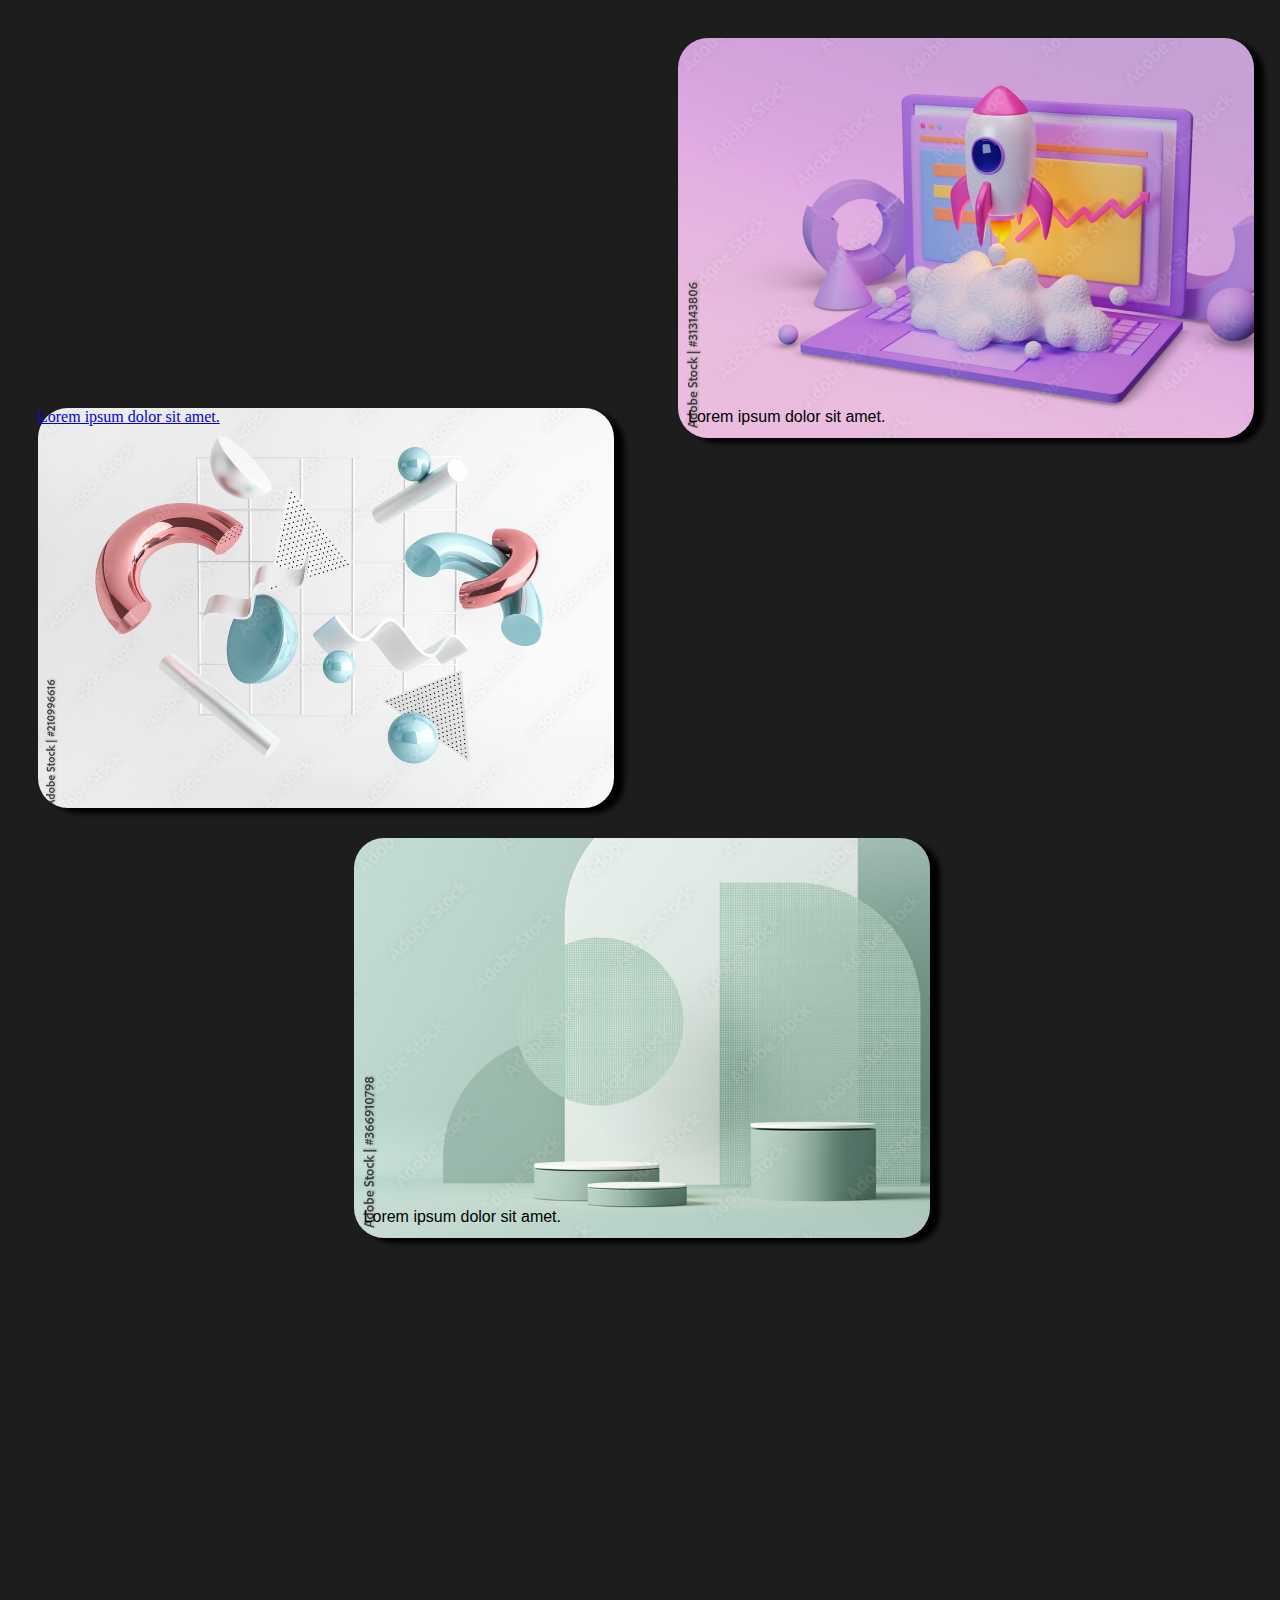
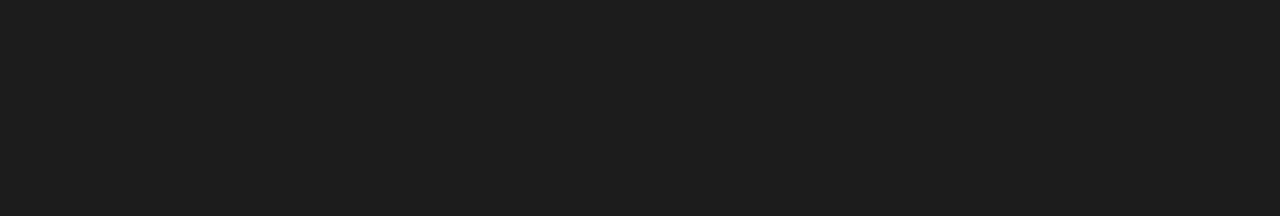
==== m1/wzz/index.html @ fd139f5b "Add files via upload" ====
<html lang="en">
<head>
    <meta charset="UTF-8">
    <meta name="viewport" content="width=device-width, initial-scale=1.0">
    <link rel="stylesheet" href="sass.css">
    <title>Document</title>
</head>
<body>
<div class="bgi">
    <div class="block1"><a href="m1\wazz\index.html">Lorem ipsum dolor sit amet.</a></div>
    <div class="block2"><p>Lorem ipsum dolor sit amet.</p></div>
    <div class="block3"><p>Lorem ipsum dolor sit amet.</p></div>
</div>
</body>
</html>
---- m1/wzz/sass.css ----
/* line 1, ../../OneDrive/Desktop/vscode/m1/_sass/sass.sass */
p {
  font-family: arial;
  margin: 370 10px;
}

/* line 4, ../../OneDrive/Desktop/vscode/m1/_sass/sass.sass */
body {
  background-color: #1d1d1d;
  width: 100%;
  height: 200%;
}

/* line 8, ../../OneDrive/Desktop/vscode/m1/_sass/sass.sass */
.block1 {
  display: inline-block;
  background-image: url(AdobeStock_210996616_Preview.jpeg);
  background-size: cover;
  width: 30%;
  height: 600px;
  margin-right: 1%;
  border-radius: 30px;
  box-shadow: 10px 5px 5px black;
}

/* line 17, ../../OneDrive/Desktop/vscode/m1/_sass/sass.sass */
.block2 {
  display: inline-block;
  background-image: url(AdobeStock_313143806_Preview.jpeg);
  background-size: cover;
  width: 30%;
  height: 600px;
  margin-right: 1%;
  border-radius: 30px;
  box-shadow: 10px 5px 5px black;
}

/* line 26, ../../OneDrive/Desktop/vscode/m1/_sass/sass.sass */
.block3 {
  display: inline-block;
  background-image: url(AdobeStock_366910798_Preview.jpeg);
  background-size: cover;
  width: 30%;
  height: 600px;
  border-radius: 30px;
  box-shadow: 10px 5px 5px black;
}

@media (max-width: 1880px) {
  /* line 35, ../../OneDrive/Desktop/vscode/m1/_sass/sass.sass */
  .block1 {
    display: inline-block;
    background-image: url(AdobeStock_210996616_Preview.jpeg);
    background-size: cover;
    height: 400px;
    width: 45%;
    margin: 30px;
    border-radius: 30px;
    box-shadow: 10px 5px 5px black;
  }
  /* line 44, ../../OneDrive/Desktop/vscode/m1/_sass/sass.sass */
  .block2 {
    display: inline-block;
    background-image: url(AdobeStock_313143806_Preview.jpeg);
    background-size: cover;
    height: 400px;
    width: 45%;
    margin: 30px;
    border-radius: 30px;
    box-shadow: 10px 5px 5px black;
  }
  /* line 53, ../../OneDrive/Desktop/vscode/m1/_sass/sass.sass */
  .block3 {
    display: inline-block;
    background-image: url(AdobeStock_366910798_Preview.jpeg);
    background-size: cover;
    height: 400px;
    width: 45%;
    margin-left: 27%;
    border-radius: 30px;
    box-shadow: 10px 5px 5px black;
  }
}

@media (max-width: 1257px) {
  /* line 64, ../../OneDrive/Desktop/vscode/m1/_sass/sass.sass */
  .block1 {
    width: 97%;
    margin: 30 10px;
  }
  /* line 67, ../../OneDrive/Desktop/vscode/m1/_sass/sass.sass */
  .block2 {
    width: 97%;
    margin: 30 10px;
  }
  /* line 70, ../../OneDrive/Desktop/vscode/m1/_sass/sass.sass */
  .block3 {
    width: 97%;
    margin: 30 10px;
  }
}

@media (max-width: 850px) {
  /* line 74, ../../OneDrive/Desktop/vscode/m1/_sass/sass.sass */
  .block1 {
    width: 94%;
    height: 300px;
    margin: 30 10px;
  }
  /* line 78, ../../OneDrive/Desktop/vscode/m1/_sass/sass.sass */
  .block1 p {
    margin-top: 110px;
  }
  /* line 80, ../../OneDrive/Desktop/vscode/m1/_sass/sass.sass */
  .block2 {
    width: 94%;
    height: 300px;
    margin: 30 10px;
  }
  /* line 84, ../../OneDrive/Desktop/vscode/m1/_sass/sass.sass */
  .block2 p {
    margin-top: 110px;
  }
  /* line 86, ../../OneDrive/Desktop/vscode/m1/_sass/sass.sass */
  .block3 {
    width: 94%;
    height: 300px;
    margin: 30 10px;
  }
  /* line 90, ../../OneDrive/Desktop/vscode/m1/_sass/sass.sass */
  .block3 p {
    margin-top: 110px;
  }
}

/*# sourceMappingURL=sass.css.map */
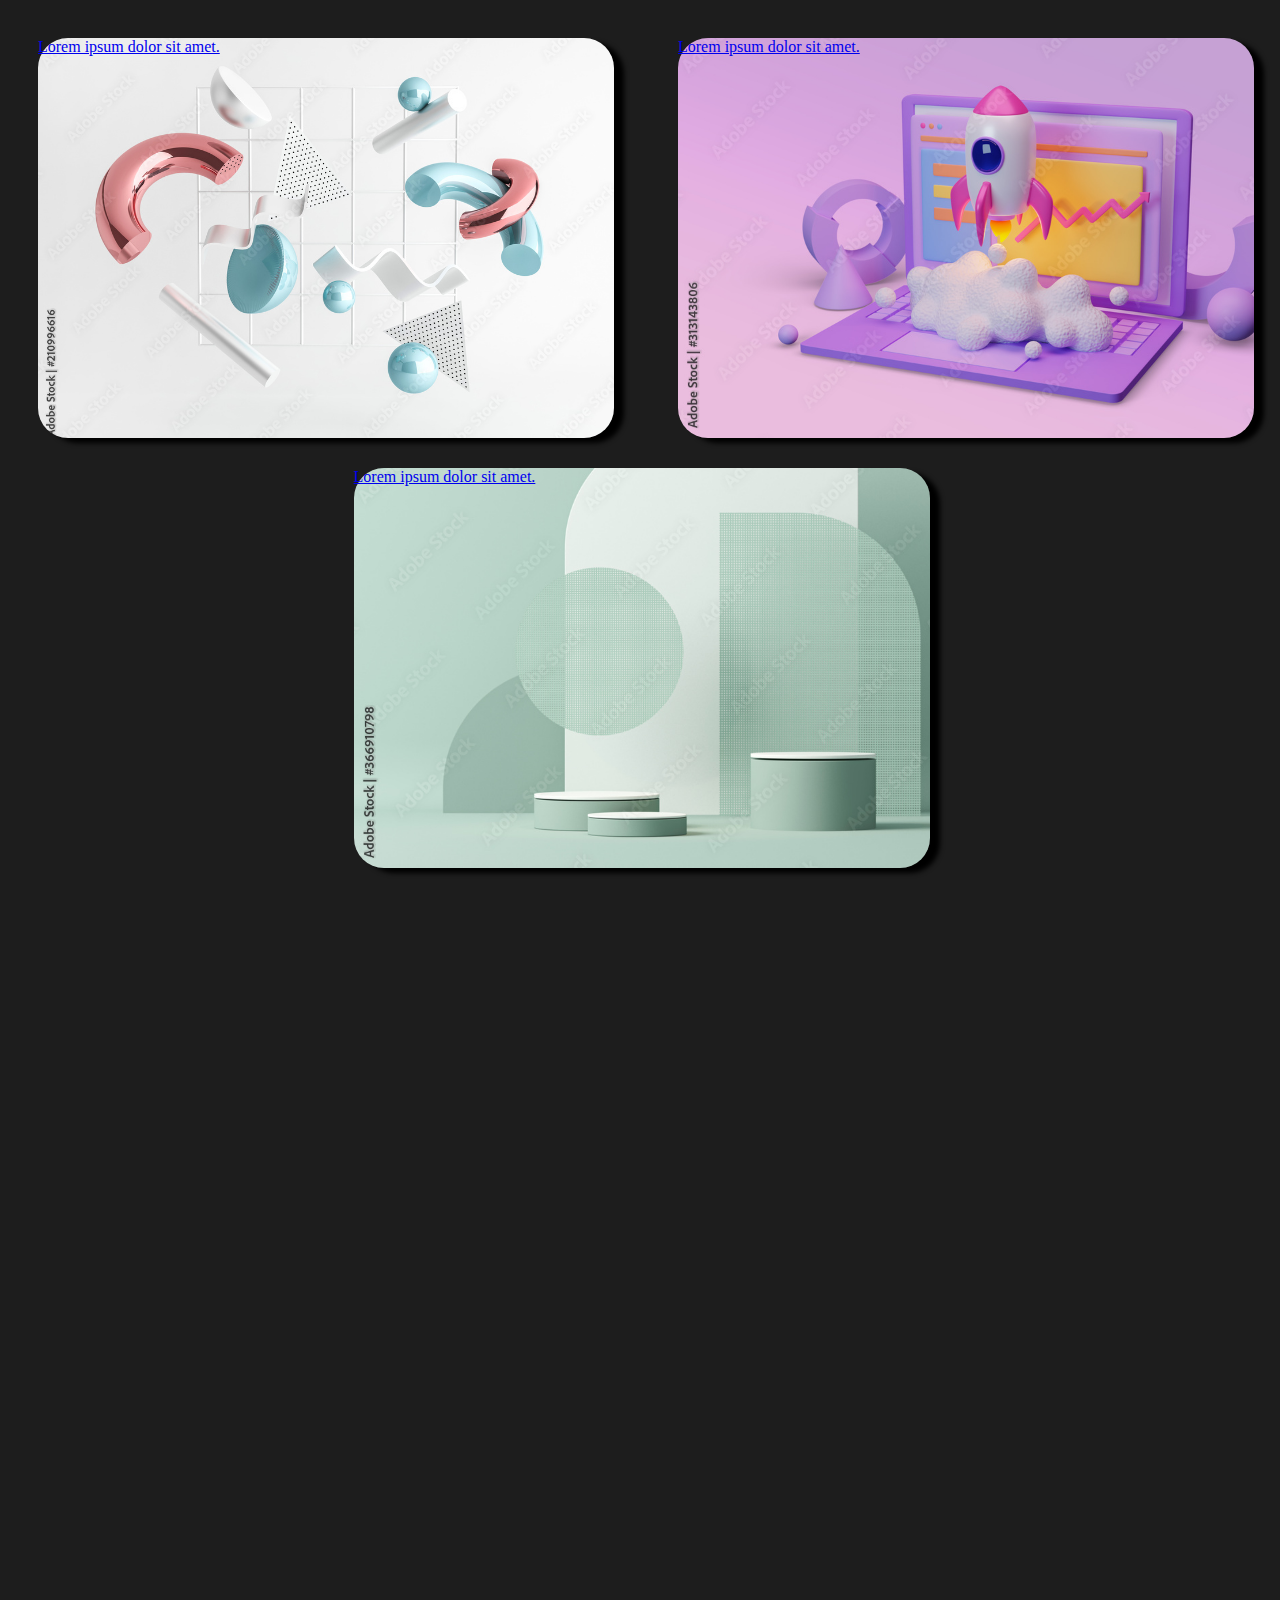
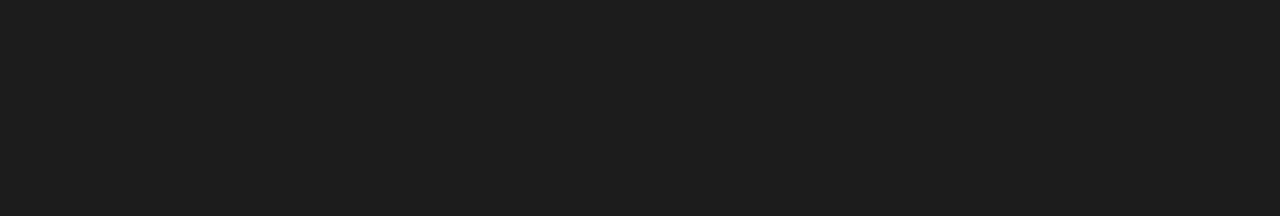
==== commit 7ce3b920: "Add files via upload" ====
--- a/m1/wzz/index.html
+++ b/m1/wzz/index.html
@@ -8,8 +8,8 @@
 <body>
 <div class="bgi">
     <div class="block1"><a href="m1\wazz\index.html">Lorem ipsum dolor sit amet.</a></div>
-    <div class="block2"><p>Lorem ipsum dolor sit amet.</p></div>
-    <div class="block3"><p>Lorem ipsum dolor sit amet.</p></div>
+    <div class="block2"><a href="m1\wazz\index.html">Lorem ipsum dolor sit amet.</a></div>
+    <div class="block3"><a href="m1\wazz\index.html">Lorem ipsum dolor sit amet.</1></div>
 </div>
 </body>
 </html>